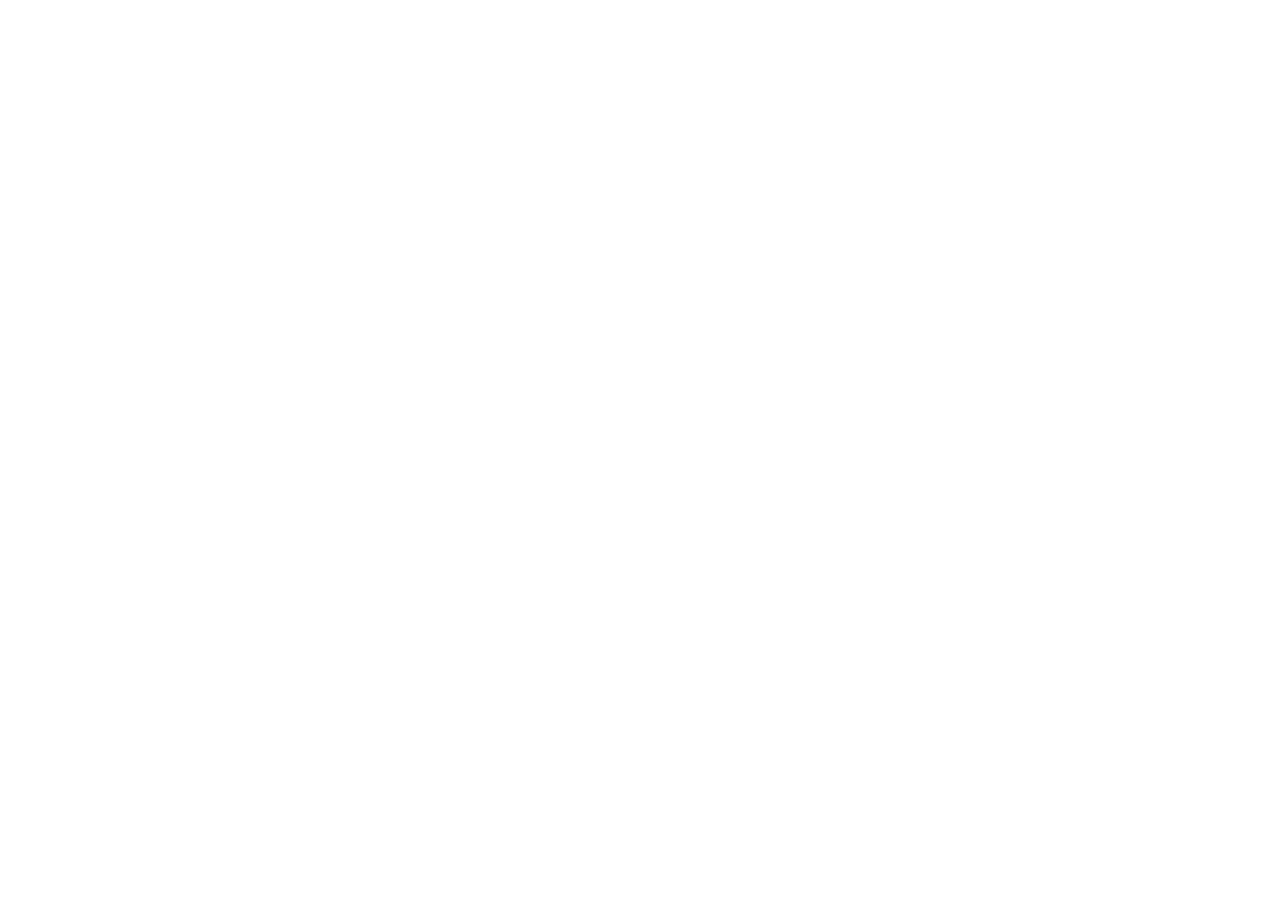
==== index.html @ a02e32ee "Initial commit" ====
<!DOCTYPE html>
<html lang="en">
  <head>
    <meta charset="UTF-8" />
    <meta name="viewport" content="width=device-width, initial-scale=1.0" />
    <title>My Portfolio</title>
  </head>
  <body></body>
</html>
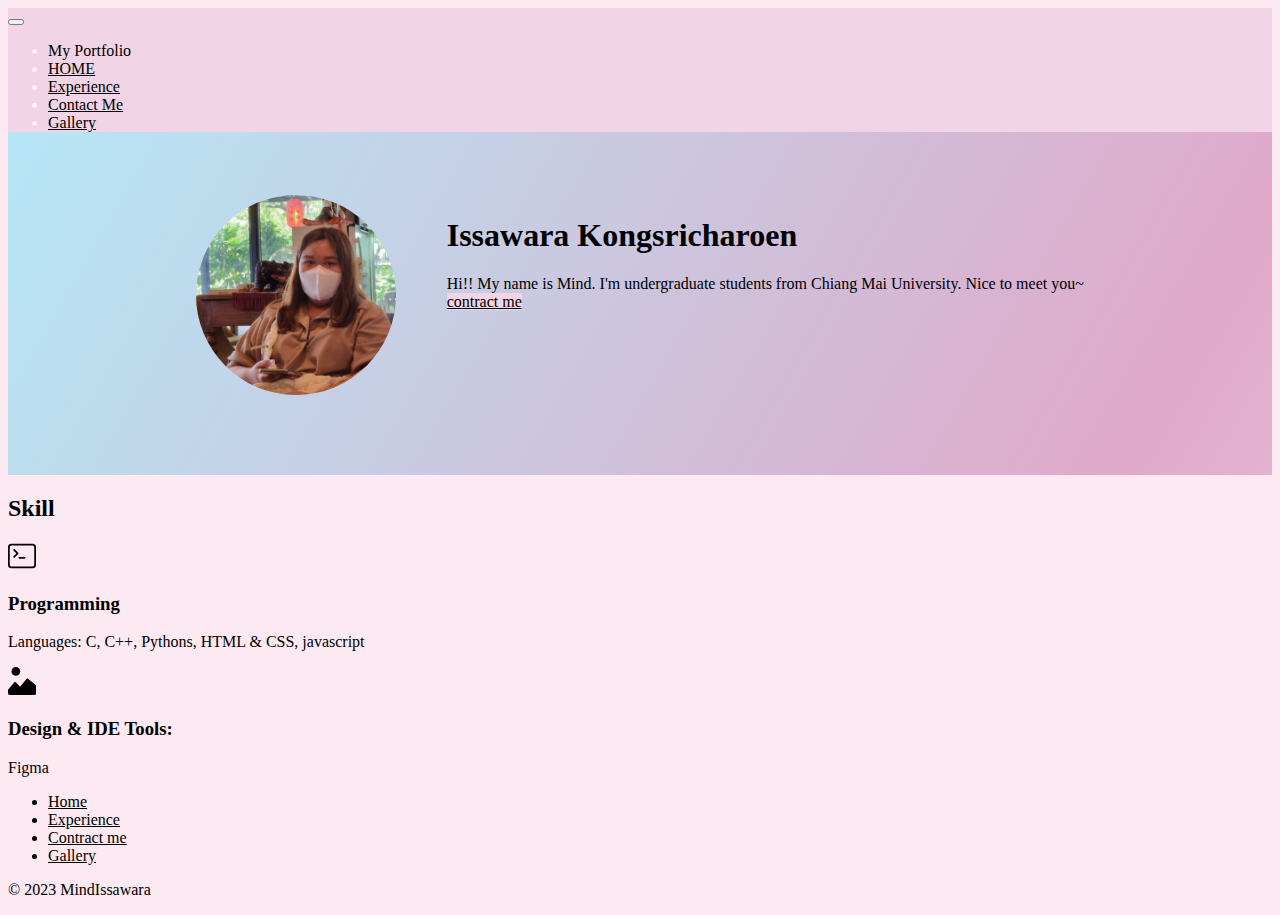
==== commit ad1597f3: "cmpleted" ====
--- a/index.html
+++ b/index.html
@@ -4,6 +4,158 @@
     <meta charset="UTF-8" />
     <meta name="viewport" content="width=device-width, initial-scale=1.0" />
     <title>My Portfolio</title>
+    <link
+      href="https://cdn.jsdelivr.net/npm/bootstrap@5.3.0-alpha3/dist/css/bootstrap.min.css"
+      rel="stylesheet"
+      integrity="sha384-KK94CHFLLe+nY2dmCWGMq91rCGa5gtU4mk92HdvYe+M/SXH301p5ILy+dN9+nJOZ"
+      crossorigin="anonymous"
+    />
+    <link href="./style.css" rel="stylesheet" />
   </head>
-  <body></body>
+  <body>
+    <div class="gradient-background mx-0 my-0 px-0">
+      <nav class="navbar navbar-expand-lg" aria-label="Twelfth navbar example">
+        <div class="container-fluid">
+          <button
+            class="navbar-toggler collapsed"
+            type="button"
+            data-bs-toggle="collapse"
+            data-bs-target="#navbarsExample10"
+            aria-controls="navbarsExample10"
+            aria-expanded="false"
+            aria-label="Toggle navigation"
+          >
+            <span class="navbar-toggler-icon"></span>
+          </button>
+
+          <div
+            class="navbar-collapse justify-content-md-center collapse"
+            id="navbarsExample10"
+          >
+            <ul class="navbar-nav">
+              <li class="nav-item">
+                <a class="nav-link active">My Portfolio</a>
+              </li>
+              <li class="nav-item">
+                <a class="nav-link" aria-current="page" href="./index.html"
+                  >HOME</a
+                >
+              </li>
+              <li class="nav-item">
+                <a class="nav-link" href="./exp.html">Experience</a>
+              </li>
+              <li class="nav-item">
+                <a class="nav-link" href="./contract.html">Contact Me</a>
+              </li>
+              <li class="nav-item">
+                <a class="nav-link" href="./gal.html">Gallery</a>
+              </li>
+            </ul>
+          </div>
+        </div>
+      </nav>
+      <div class="containerFlex mx-5">
+        <div>
+          <img
+            class="circle my-3"
+            src="./images/mind.jpg"
+            width="200"
+            height="200"
+          />
+        </div>
+        <div class="content py-3">
+          <h1 class="fw-bold text-body-emphasis">Issawara Kongsricharoen</h1>
+          <p class="lead text-body-emphasis">
+            Hi!! My name is Mind. I'm undergraduate students from Chiang Mai
+            University. Nice to meet you~<br />
+            <a href="./contract.html" class="btn btn-light">contract me</a>
+          </p>
+        </div>
+      </div>
+    </div>
+
+    <div class="container px-4 py-5" id="skill">
+      <h2 class="pb-2 border-bottom">Skill</h2>
+
+      <div
+        class="row row-cols-1 row-cols-sm-1 row-cols-md-2 row-cols-lg-2 g-4 py-4 px-4"
+      >
+        <div class="col d-flex align-items-start px-5">
+          <svg
+            class="bi text-body-secondary flex-shrink-0 me-3"
+            width="1.75em"
+            height="1.75em"
+            xmlns="http://www.w3.org/2000/svg"
+            fill="currentColor"
+            class="bi bi-terminal"
+            viewBox="0 0 16 16"
+          >
+            <path
+              d="M6 9a.5.5 0 0 1 .5-.5h3a.5.5 0 0 1 0 1h-3A.5.5 0 0 1 6 9zM3.854 4.146a.5.5 0 1 0-.708.708L4.793 6.5 3.146 8.146a.5.5 0 1 0 .708.708l2-2a.5.5 0 0 0 0-.708l-2-2z"
+            />
+            <path
+              d="M2 1a2 2 0 0 0-2 2v10a2 2 0 0 0 2 2h12a2 2 0 0 0 2-2V3a2 2 0 0 0-2-2H2zm12 1a1 1 0 0 1 1 1v10a1 1 0 0 1-1 1H2a1 1 0 0 1-1-1V3a1 1 0 0 1 1-1h12z"
+            />
+          </svg>
+          <div>
+            <h3 class="fw-bold mb-0 fs-4 text-body-emphasis">Programming</h3>
+            <p>Languages: C, C++, Pythons, HTML & CSS, javascript</p>
+          </div>
+        </div>
+        <div class="col d-flex align-items-start px-5">
+          <svg
+            class="bi text-body-secondary flex-shrink-0 me-3"
+            width="1.75em"
+            height="1.75em"
+            xmlns="http://www.w3.org/2000/svg"
+            fill="currentColor"
+            class="bi bi-image-alt"
+            viewBox="0 0 16 16"
+          >
+            <path
+              d="M7 2.5a2.5 2.5 0 1 1-5 0 2.5 2.5 0 0 1 5 0zm4.225 4.053a.5.5 0 0 0-.577.093l-3.71 4.71-2.66-2.772a.5.5 0 0 0-.63.062L.002 13v2a1 1 0 0 0 1 1h14a1 1 0 0 0 1-1v-4.5l-4.777-3.947z"
+            />
+          </svg>
+          <div>
+            <h3 class="fw-bold mb-0 fs-4 text-body-emphasis">
+              Design & IDE Tools:
+            </h3>
+            <p>Figma</p>
+          </div>
+        </div>
+      </div>
+    </div>
+    <div class="container px-0">
+      <footer class="py-3 my-4">
+        <ul class="nav justify-content-center border-bottom pb-3 mb-3">
+          <li class="nav-item">
+            <a href="./index.html" class="nav-link px-2 text-body-secondary"
+              >Home</a
+            >
+          </li>
+          <li class="nav-item">
+            <a href="./exp.html" class="nav-link px-2 text-body-secondary"
+              >Experience</a
+            >
+          </li>
+          <li class="nav-item">
+            <a href="./contract.html" class="nav-link px-2 text-body-secondary"
+              >Contract me</a
+            >
+          </li>
+          <li class="nav-item">
+            <a href="./gal.html" class="nav-link px-2 text-body-secondary"
+              >Gallery</a
+            >
+          </li>
+        </ul>
+        <p class="text-center text-body-secondary">© 2023 MindIssawara</p>
+      </footer>
+    </div>
+    <script
+      src="https://cdn.jsdelivr.net/npm/bootstrap@5.3.0-alpha3/dist/js/bootstrap.bundle.min.js"
+      integrity="sha384-ENjdO4Dr2bkBIFxQpeoTz1HIcje39Wm4jDKdf19U8gI4ddQ3GYNS7NTKfAdVQSZe"
+      crossorigin="anonymous"
+    ></script>
+  </body>
 </html>
--- a/style.css
+++ b/style.css
@@ -0,0 +1,66 @@
+.circle {
+  border-radius: 50%;
+}
+
+body {
+  background-color: #fce9f1;
+}
+
+.btn {
+  margin-top: 3%;
+  background-color: #f1d4e5;
+  width: 150px;
+  height: 40px;
+  border-color: #e0a9ca;
+}
+
+nav {
+  background-color: #f1d4e5;
+  color: #fff4f4;
+}
+
+a {
+  color: #000;
+}
+
+.Mycard {
+  display: flex;
+  justify-content: center;
+}
+
+.containerFlex {
+  margin-top: 5%;
+  margin-bottom: 5%;
+  display: flex;
+  justify-content: center;
+  align-content: center;
+}
+
+@media (max-width: 600px) {
+  .containerFlex {
+    flex-direction: column;
+  }
+}
+
+.content {
+  padding-left: 4%;
+}
+
+.gradient-background {
+  background: linear-gradient(300deg, #ffffff, #e0a9ca, #b3eaf8);
+  background-size: 180% 180%;
+  animation: gradient-animation 18s ease infinite;
+  padding-bottom: 1%;
+}
+
+@keyframes gradient-animation {
+  0% {
+    background-position: 0% 50%;
+  }
+  50% {
+    background-position: 100% 50%;
+  }
+  100% {
+    background-position: 0% 50%;
+  }
+}
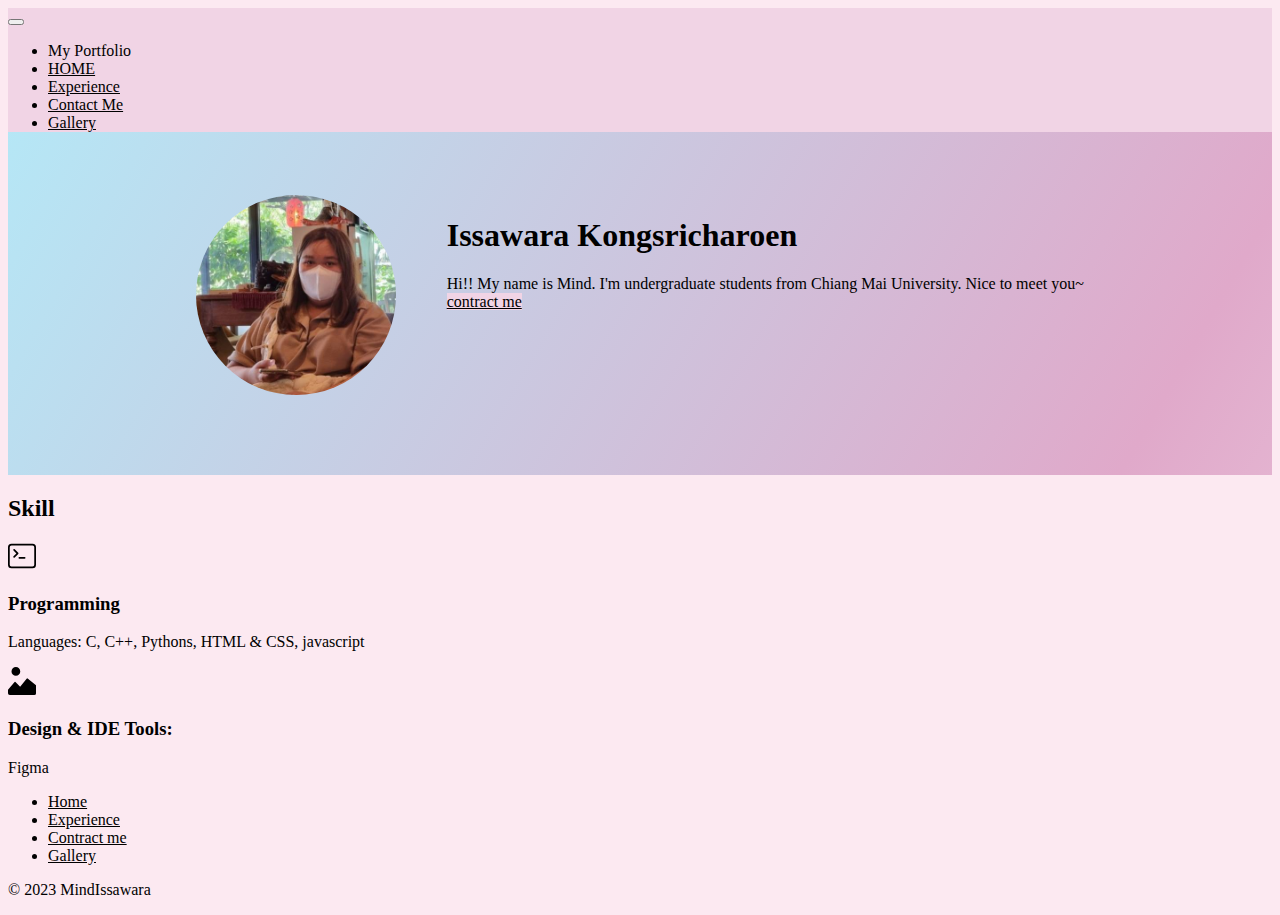
==== commit 4ae20ebb: "update" ====
--- a/index.html
+++ b/index.html
@@ -37,9 +37,7 @@
                 <a class="nav-link active">My Portfolio</a>
               </li>
               <li class="nav-item">
-                <a class="nav-link" aria-current="page" href="./index.html"
-                  >HOME</a
-                >
+                <a class="nav-link" href="./index.html">HOME</a>
               </li>
               <li class="nav-item">
                 <a class="nav-link" href="./exp.html">Experience</a>
--- a/style.css
+++ b/style.css
@@ -16,7 +16,6 @@
 
 nav {
   background-color: #f1d4e5;
-  color: #fff4f4;
 }
 
 a {
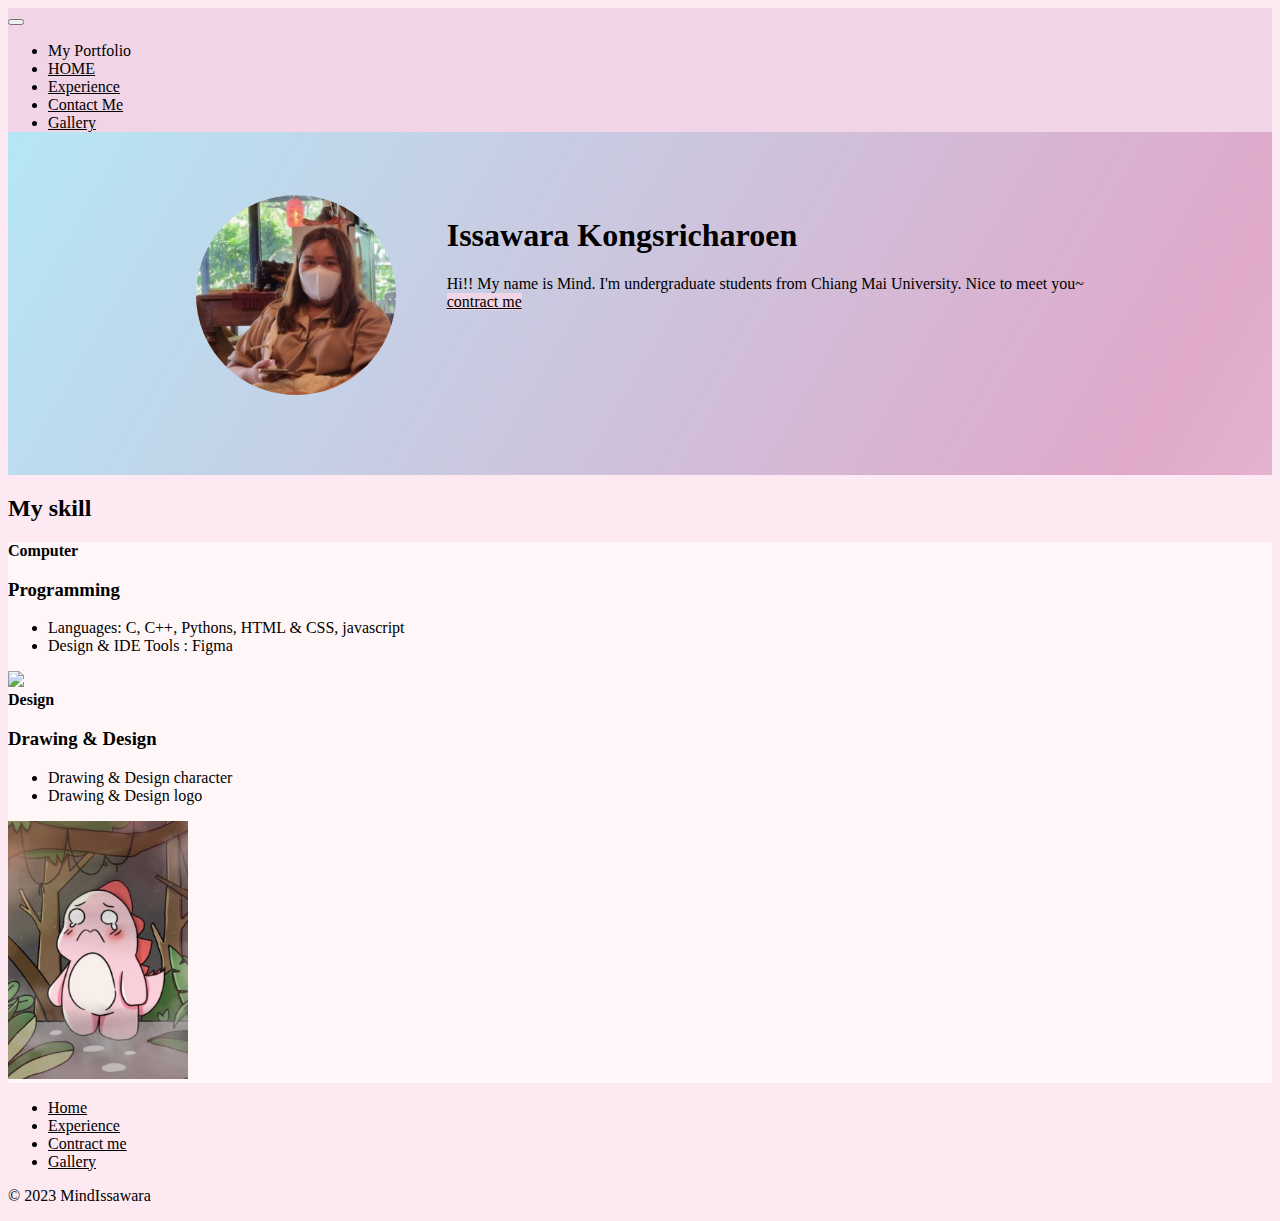
==== commit 234bf06c: "update" ====
--- a/index.html
+++ b/index.html
@@ -71,58 +71,39 @@
         </div>
       </div>
     </div>
-
+    
     <div class="container px-4 py-5" id="skill">
-      <h2 class="pb-2 border-bottom">Skill</h2>
-
-      <div
-        class="row row-cols-1 row-cols-sm-1 row-cols-md-2 row-cols-lg-2 g-4 py-4 px-4"
-      >
-        <div class="col d-flex align-items-start px-5">
-          <svg
-            class="bi text-body-secondary flex-shrink-0 me-3"
-            width="1.75em"
-            height="1.75em"
-            xmlns="http://www.w3.org/2000/svg"
-            fill="currentColor"
-            class="bi bi-terminal"
-            viewBox="0 0 16 16"
-          >
-            <path
-              d="M6 9a.5.5 0 0 1 .5-.5h3a.5.5 0 0 1 0 1h-3A.5.5 0 0 1 6 9zM3.854 4.146a.5.5 0 1 0-.708.708L4.793 6.5 3.146 8.146a.5.5 0 1 0 .708.708l2-2a.5.5 0 0 0 0-.708l-2-2z"
-            />
-            <path
-              d="M2 1a2 2 0 0 0-2 2v10a2 2 0 0 0 2 2h12a2 2 0 0 0 2-2V3a2 2 0 0 0-2-2H2zm12 1a1 1 0 0 1 1 1v10a1 1 0 0 1-1 1H2a1 1 0 0 1-1-1V3a1 1 0 0 1 1-1h12z"
-            />
-          </svg>
-          <div>
-            <h3 class="fw-bold mb-0 fs-4 text-body-emphasis">Programming</h3>
-            <p>Languages: C, C++, Pythons, HTML & CSS, javascript</p>
+      <h2 class="pb-2 border-bottom">My skill</h2>
+      <div>
+        <div class="row mb-2">
+          <div class="col-md-6">
+            <div class="light row g-0 border rounded overflow-hidden flex-md-row mb-4 shadow-sm h-md-250 position-relative">
+              <div class="col p-4 d-flex flex-column position-static">
+                <strong class="d-inline-block mb-2 text-primary-emphasis">Computer</strong>
+                <h3 class="mb-0">Programming</h3>
+                <p class="card-text mb-auto "><ul><li>Languages: C, C++, Pythons, HTML & CSS, javascript </li><li>Design & IDE Tools : Figma</li></ul></p>
+              </div>
+              <div class="col-auto d-none d-lg-block">
+                <img src="https://encrypted-tbn0.gstatic.com/images?q=tbn:ANd9GcQEpBOUdtIps-onwXLYVra3d9D7j_u9qVkSDCYwvFUlA0ZGnNfhuGGahCIdhQkKJC5IBnc&usqp=CAU" class="bd-placeholder-img" width="200" >
+              </div>
           </div>
         </div>
-        <div class="col d-flex align-items-start px-5">
-          <svg
-            class="bi text-body-secondary flex-shrink-0 me-3"
-            width="1.75em"
-            height="1.75em"
-            xmlns="http://www.w3.org/2000/svg"
-            fill="currentColor"
-            class="bi bi-image-alt"
-            viewBox="0 0 16 16"
-          >
-            <path
-              d="M7 2.5a2.5 2.5 0 1 1-5 0 2.5 2.5 0 0 1 5 0zm4.225 4.053a.5.5 0 0 0-.577.093l-3.71 4.71-2.66-2.772a.5.5 0 0 0-.63.062L.002 13v2a1 1 0 0 0 1 1h14a1 1 0 0 0 1-1v-4.5l-4.777-3.947z"
-            />
-          </svg>
-          <div>
-            <h3 class="fw-bold mb-0 fs-4 text-body-emphasis">
-              Design & IDE Tools:
-            </h3>
-            <p>Figma</p>
+        <div class="col-md-6 ">
+          <div class="light row g-0 border rounded overflow-hidden flex-md-row mb-4 shadow-sm h-md-250 position-relative">
+            <div class="col p-4 d-flex flex-column position-static">
+              <strong class="d-inline-block mb-2 text-primary-emphasis">Design</strong>
+              <h3 class="mb-0">Drawing & Design</h3>
+              <p class="card-text mb-auto"><ul><li>Drawing & Design character </li><li>Drawing & Design logo</li></ul></p>
+            </div>
+            <div class="col-auto d-none d-lg-block">
+              <img src="./images/Toto.jpg" class="bd-placeholder-img" width="180">
+            </div>
           </div>
         </div>
       </div>
+      </div>
     </div>
+    
     <div class="container px-0">
       <footer class="py-3 my-4">
         <ul class="nav justify-content-center border-bottom pb-3 mb-3">
--- a/style.css
+++ b/style.css
@@ -63,3 +63,7 @@
     background-position: 0% 50%;
   }
 }
+
+.light {
+  background-color: #fff7f7;
+}
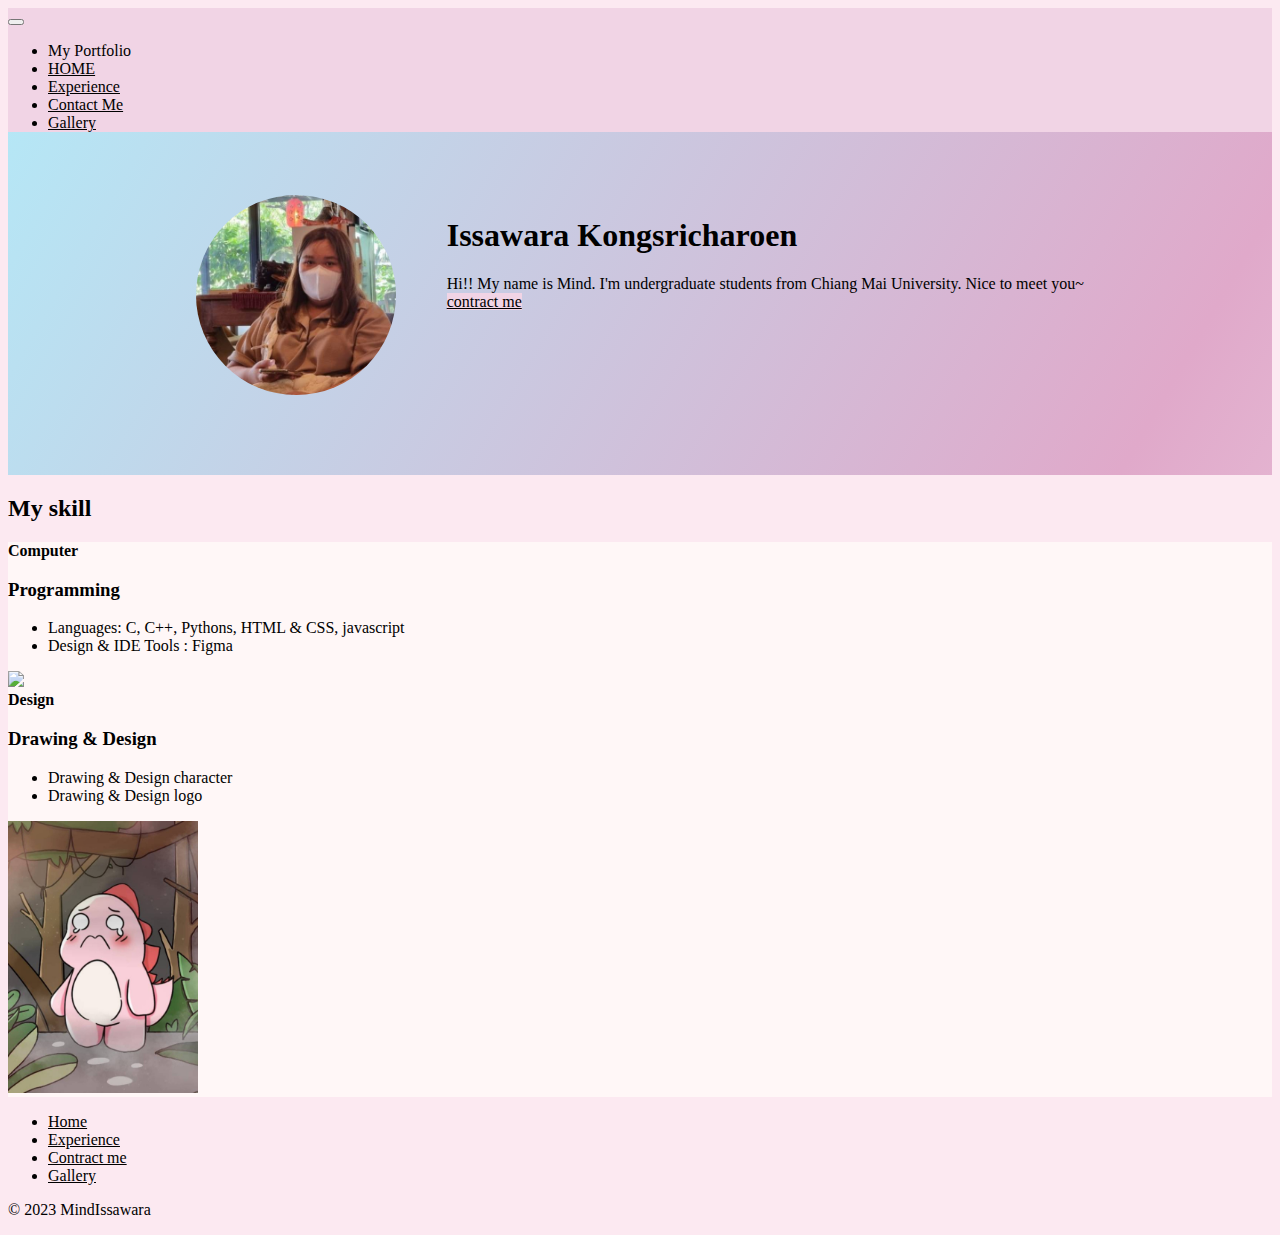
==== commit 091cb3dd: "unusing line deleted" ====
--- a/index.html
+++ b/index.html
@@ -1,5 +1,5 @@
 <!DOCTYPE html>
-<html lang="en">
+<html lang="en" >
   <head>
     <meta charset="UTF-8" />
     <meta name="viewport" content="width=device-width, initial-scale=1.0" />
@@ -74,14 +74,13 @@
     
     <div class="container px-4 py-5" id="skill">
       <h2 class="pb-2 border-bottom">My skill</h2>
-      <div>
-        <div class="row mb-2">
+      <div class="row mb-2">
           <div class="col-md-6">
             <div class="light row g-0 border rounded overflow-hidden flex-md-row mb-4 shadow-sm h-md-250 position-relative">
               <div class="col p-4 d-flex flex-column position-static">
                 <strong class="d-inline-block mb-2 text-primary-emphasis">Computer</strong>
                 <h3 class="mb-0">Programming</h3>
-                <p class="card-text mb-auto "><ul><li>Languages: C, C++, Pythons, HTML & CSS, javascript </li><li>Design & IDE Tools : Figma</li></ul></p>
+                <p class="card-text mt-0 "><ul><li>Languages: C, C++, Pythons, HTML & CSS, javascript </li><li>Design & IDE Tools : Figma</li></ul></p>
               </div>
               <div class="col-auto d-none d-lg-block">
                 <img src="https://encrypted-tbn0.gstatic.com/images?q=tbn:ANd9GcQEpBOUdtIps-onwXLYVra3d9D7j_u9qVkSDCYwvFUlA0ZGnNfhuGGahCIdhQkKJC5IBnc&usqp=CAU" class="bd-placeholder-img" width="200" >
@@ -93,16 +92,16 @@
             <div class="col p-4 d-flex flex-column position-static">
               <strong class="d-inline-block mb-2 text-primary-emphasis">Design</strong>
               <h3 class="mb-0">Drawing & Design</h3>
-              <p class="card-text mb-auto"><ul><li>Drawing & Design character </li><li>Drawing & Design logo</li></ul></p>
+              <p class="card-text mt-0"><ul><li>Drawing & Design character </li><li>Drawing & Design logo</li></ul></p>
             </div>
             <div class="col-auto d-none d-lg-block">
-              <img src="./images/Toto.jpg" class="bd-placeholder-img" width="180">
+              <img src="./images/Toto.jpg" class="bd-placeholder-img" width="190">
             </div>
           </div>
         </div>
       </div>
-      </div>
     </div>
+    
     
     <div class="container px-0">
       <footer class="py-3 my-4">
